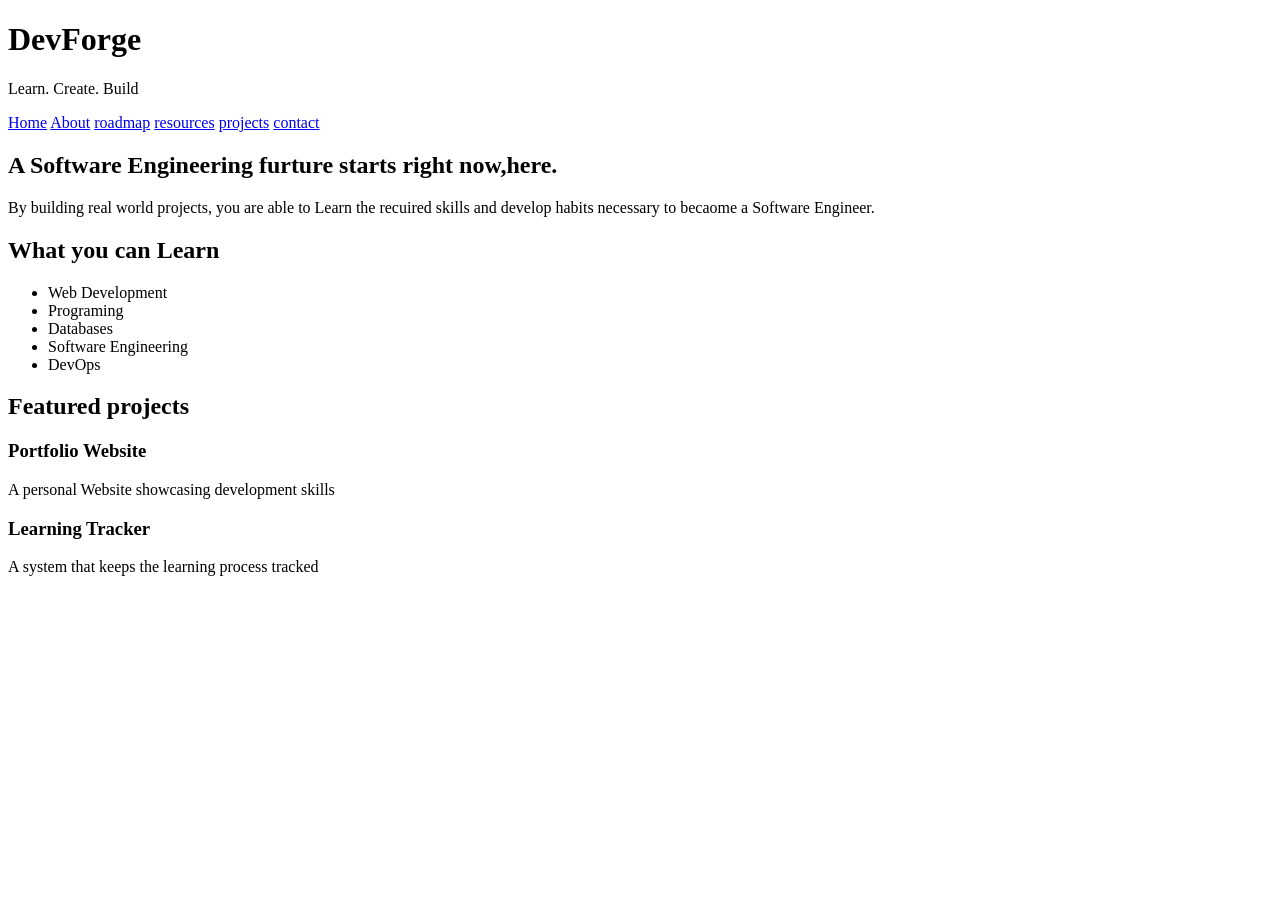
==== DevForge/index.html @ 7525a280 "a copy from notes repo" ====
<!DOCTYPE html>
<html lang="en">
<head>
    <meta charset="UTF-8">
    <meta name="viewport" content="width=device-width, initial-scale=1.0">
    <link rel="stylesheet" href="CSS/styles.css">
    <title>DevForge</title>
</head>
<body>
    <header>
        <h1>DevForge</h1>
        <p>
            Learn. Create. Build
        </p>
        <section>
            <nav>
                 <a href="index.html">Home</a>
                <a href="pages/about.html">About</a>
                <a href="pages/roadmap.html">roadmap</a>
                <a href="pages/resources.html">resources</a>
                <a href="pages/projects.html">projects</a>
                <a href="pages/contact.html">contact</a>
            </nav>
        </section>
    </header>
    <main>
        <section>
            <h2>A Software Engineering furture starts right now,here.</h2>
            <p>
                By building real world projects, you are able to Learn the recuired skills and develop habits necessary to becaome a Software Engineer.
            </p>
        </section>
        <section>
            <h2>What you can Learn</h2>
            <ul>
                <li>Web Development</li>
                <li>Programing</li>
                <li>Databases</li>
                <li>Software Engineering</li>
                <li>DevOps</li>
            </ul>
        </section>
        <section>
            <h2>Featured projects</h2>
            <article>
                <h3>Portfolio Website</h3>
                <p>
                    A personal Website showcasing development skills
                </p>
            </article>
            <article>
                <h3>Learning Tracker</h3>
                <p>
                    A system that keeps the learning process tracked
                </p>
            </article>
        </section>
    </main>
    
</body>
</html>
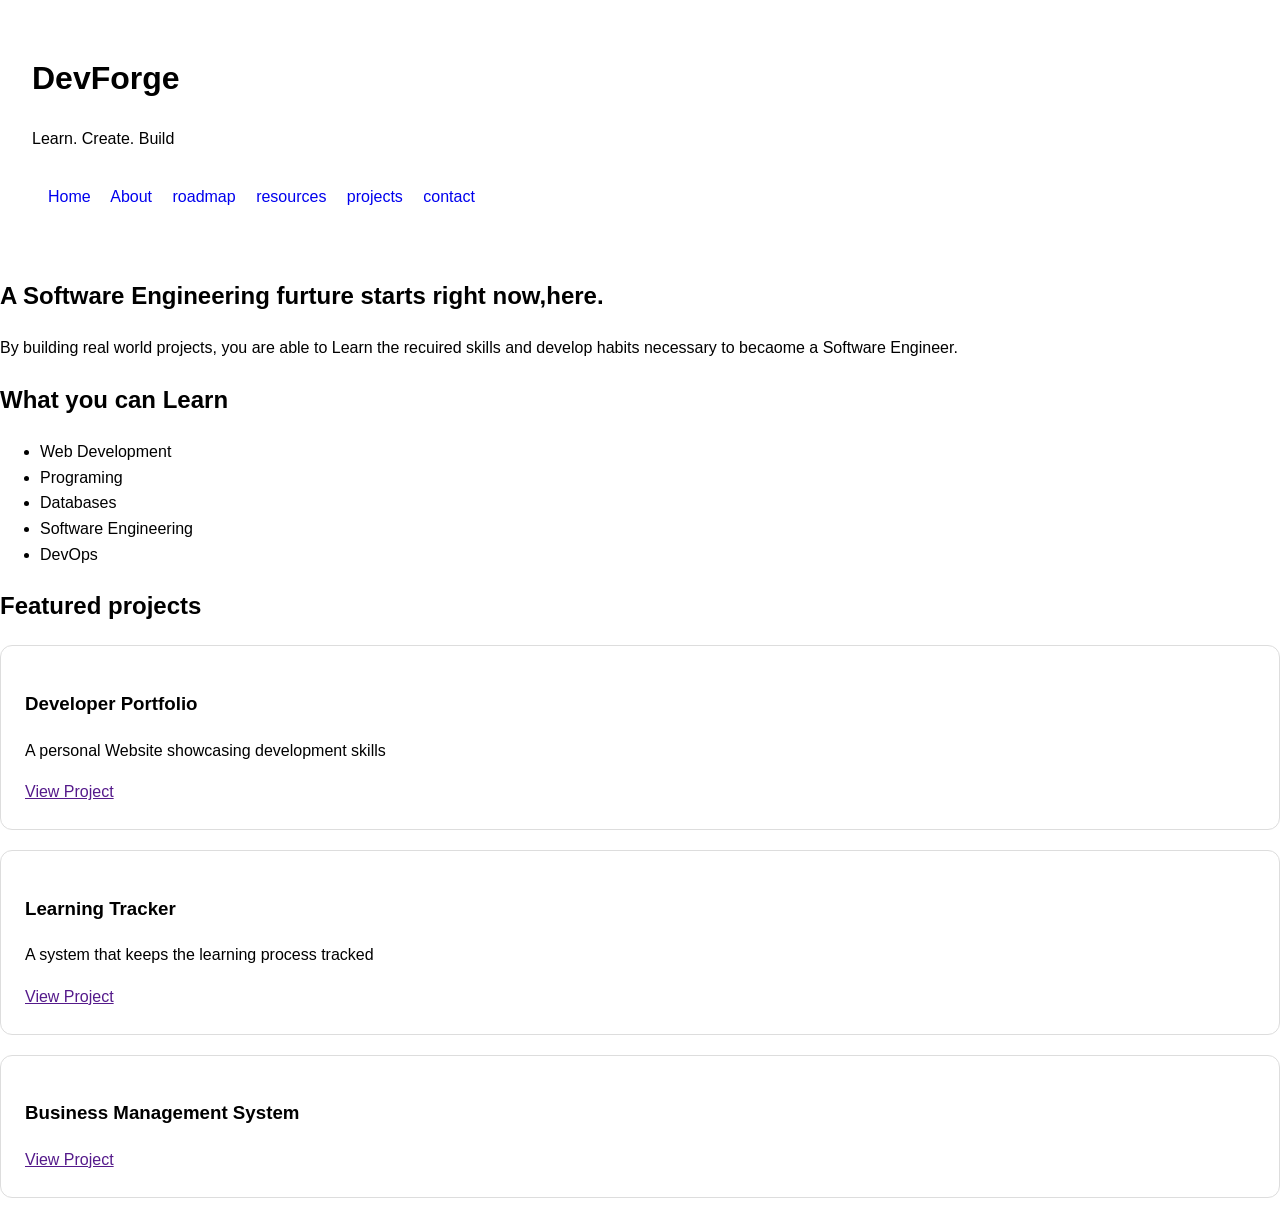
==== commit 0f30b697: "adding new page data" ====
--- a/DevForge/index.html
+++ b/DevForge/index.html
@@ -42,18 +42,28 @@
         </section>
         <section>
             <h2>Featured projects</h2>
-            <article>
-                <h3>Portfolio Website</h3>
+            <article class="projects-card">
+                <h3>Developer Portfolio </h3>
                 <p>
                     A personal Website showcasing development skills
                 </p>
+                <a href="">View Project</a>
             </article>
-            <article>
+            <article class="projects-card">
                 <h3>Learning Tracker</h3>
                 <p>
                     A system that keeps the learning process tracked
                 </p>
+                <a href="">View Project</a>
             </article>
+            <article class="projects-card">
+                <h3>Business Management System</h3>
+                <p>
+
+                </p>
+                <a href="">View Project</a>
+            </article>
+
         </section>
     </main>
     
--- a/DevForge/CSS/styles.css
+++ b/DevForge/CSS/styles.css
@@ -0,0 +1,24 @@
+*{
+    box-sizing: border-box;
+}
+body{
+    margin: 0;
+    font-family: Arial, Helvetica, sans-serif;
+    line-height: 1.6;
+}
+header{
+    padding: 2rem;
+}
+nav{
+    padding: 1rem;
+}
+nav a{
+    text-decoration: none;
+    margin-right: 1rem;
+}
+.projects-card{
+    padding: 24px;
+    border: 1px solid #ddd;
+    border-radius: 12px;
+    margin-bottom: 20px;
+}
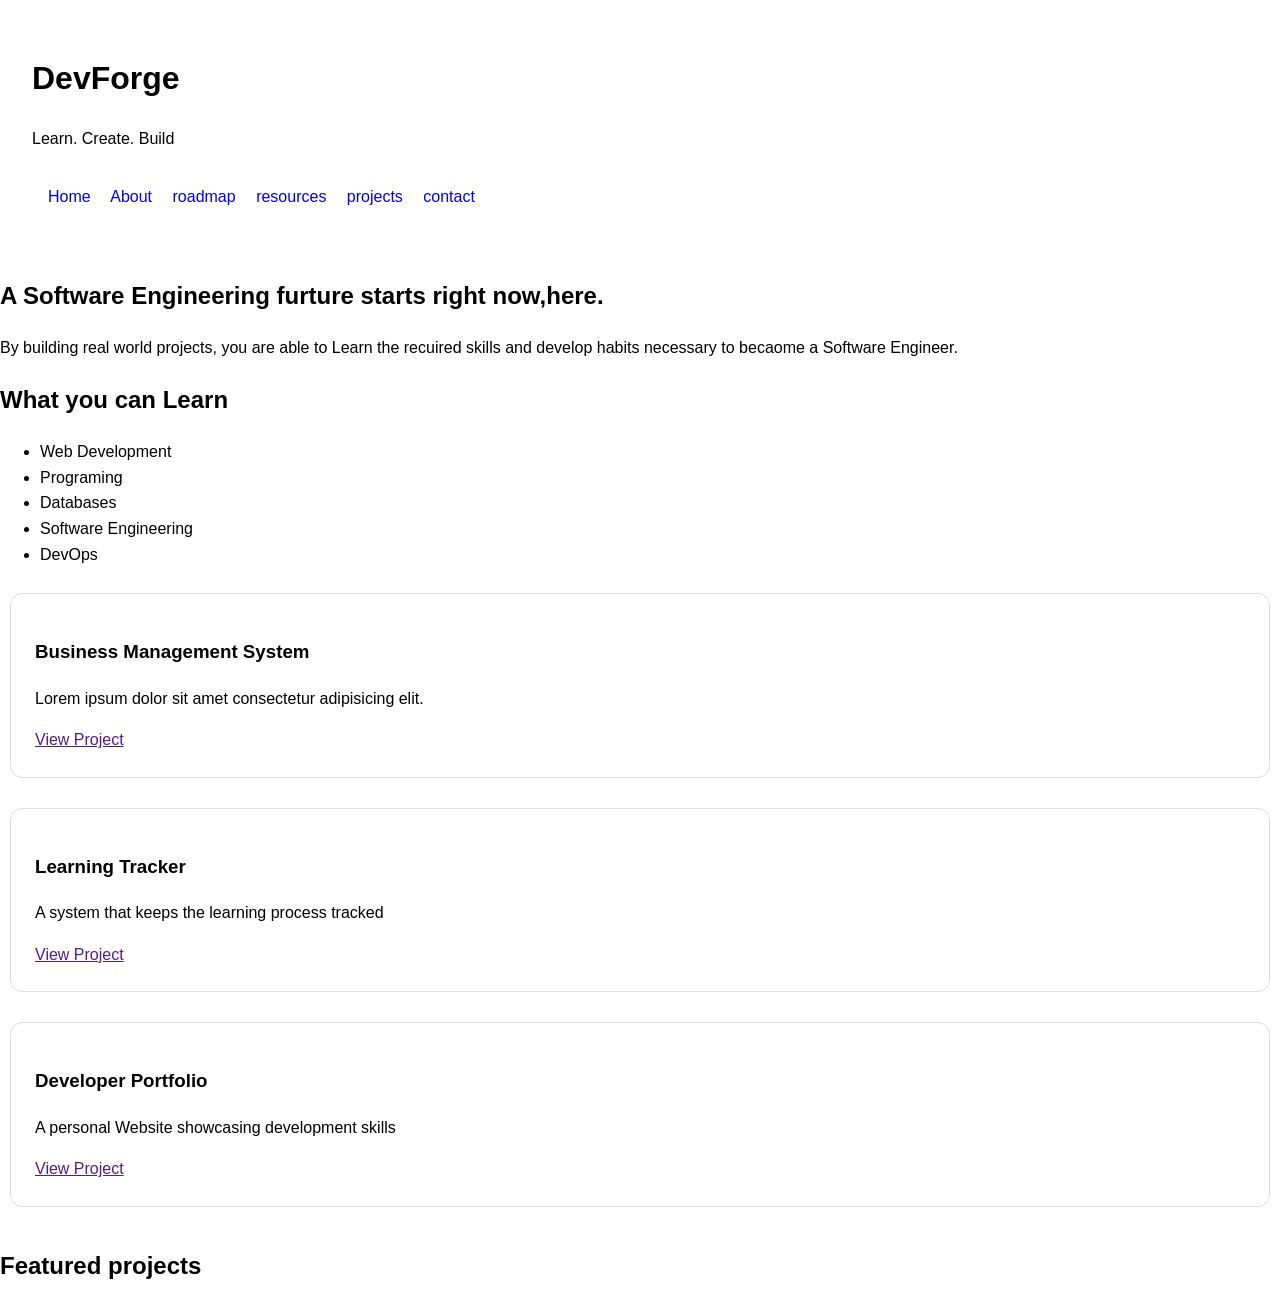
==== commit d419b67d: "done with semantic refactoring" ====
--- a/DevForge/index.html
+++ b/DevForge/index.html
@@ -40,7 +40,7 @@
                 <li>DevOps</li>
             </ul>
         </section>
-        <section>
+        <section class="projects-section">
             <h2>Featured projects</h2>
             <article class="projects-card">
                 <h3>Developer Portfolio </h3>
@@ -59,7 +59,7 @@
             <article class="projects-card">
                 <h3>Business Management System</h3>
                 <p>
-
+                    Lorem ipsum dolor sit amet consectetur adipisicing elit. 
                 </p>
                 <a href="">View Project</a>
             </article>
--- a/DevForge/CSS/styles.css
+++ b/DevForge/CSS/styles.css
@@ -22,3 +22,11 @@
     border-radius: 12px;
     margin-bottom: 20px;
 }
+article{
+    margin: 10px;
+}
+.projects-section{
+    display: flex;
+    flex-direction: column-reverse;
+    justify-content:end;
+}
